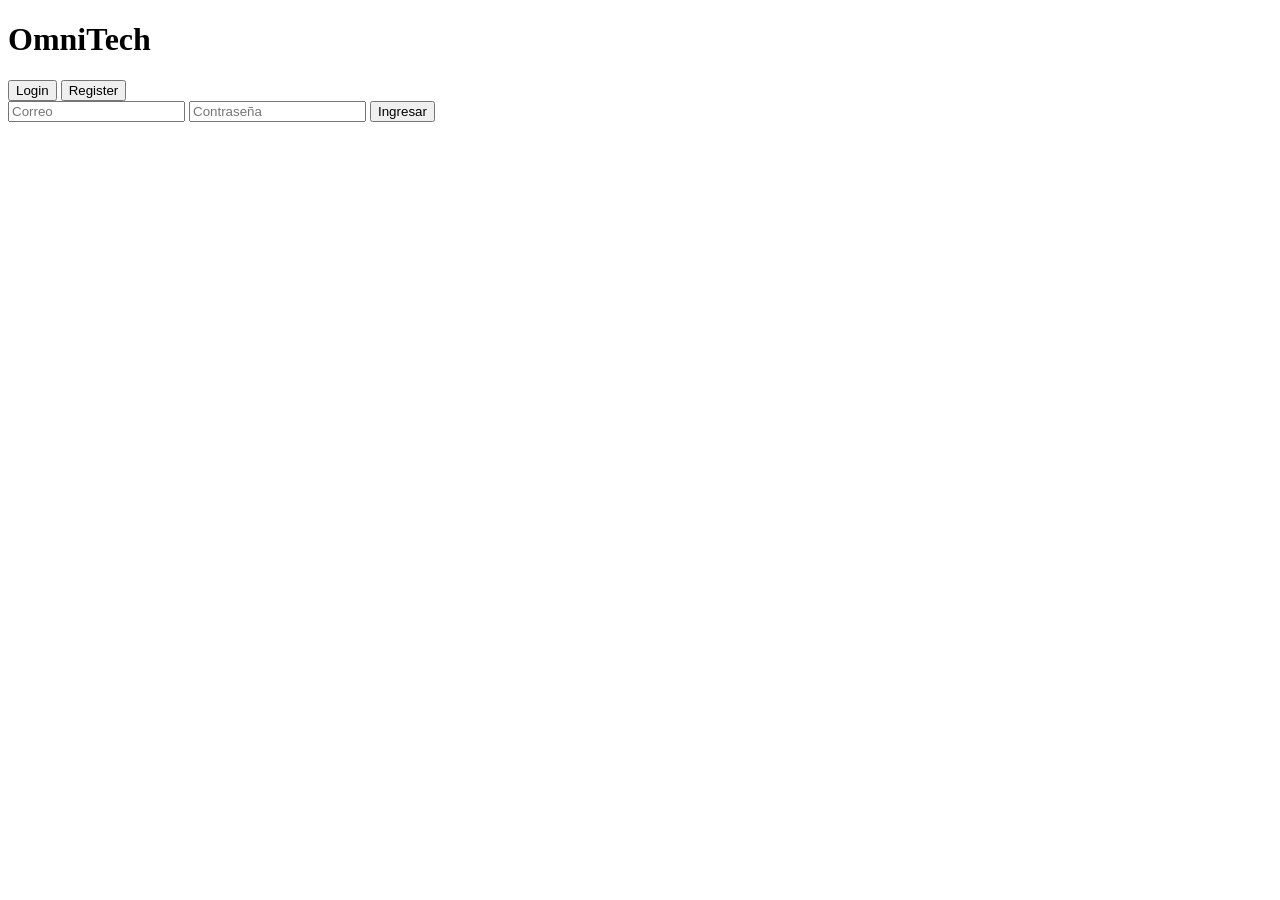
==== Login.html @ 44e3e402 "Add Login.html fileel login de la pagina" ====
<!DOCTYPE html>
<html lang="es">
<head>
    <meta charset="UTF-8">
    <meta name="viewport" content="width=device-width, initial-scale=1.0">
    <title>Login - OmniTech</title>
    <link rel="stylesheet" href="styles.css">
</head>
<body>

    <div class="container">
        <div class="form-box">
            <h1>OmniTech</h1>

            <div class="buttons">
                <button onclick="mostrarLogin()">Login</button>
                <button onclick="mostrarRegister()">Register</button>
            </div>

            <form id="loginForm">
                <input type="email" id="loginEmail" placeholder="Correo" required>
                <input type="password" id="loginPassword" placeholder="Contraseña" required>
                <button type="submit">Ingresar</button>
            </form>

            <form id="registerForm" style="display:none;">
                <input type="text" id="registerUser" placeholder="Usuario" required>
                <input type="email" id="registerEmail" placeholder="Correo" required>
                <input type="password" id="registerPassword" placeholder="Contraseña" required>
                <button type="submit">Registrarse</button>
            </form>

            <p id="mensaje"></p>
        </div>
    </div>

    <script src="script.js"></script>
</body>
</html>
---- styles.css ----
.creadores {
    color: rgb(154, 13, 189);
    font-family: Arial, Helvetica, sans-serif;
    text-align: center;
    border: 1px solid rgb(175, 120, 0);
    display: inline-block;
    padding: 15px 40px;
    background-color: #460404;
    width: 250px;
}

.credito {
    color: rgb(129, 78, 0);
    font-family: Arial, Helvetica, sans-serif;
    text-align: center;
    border: 1px solid rgb(13, 194, 194);
}

.lista {
    display: inline-flex;
    justify-content: center;
    align-items: center;
    border: 2px solid rgb(255, 102, 0);
    padding: 15px 40px;
    background-color: #0b5002;
    width: 50px;
    box-sizing: border-box;
}

.imagen img {
    width: 250px;
    height: 200px;
    object-fit: cover;
    border-radius: 10px;
    transition: transform 0.3s ease, box-shadow 0.3s ease;
}

.imagen img:hover {
    transform: scale(1.05);
    box-shadow: 0px 8px 20px rgba(0, 0, 0, 0.3);
}

.bienvenida {
    background-color: lightblue;
    border: 2px solid rgb(0, 0, 0);
    border-radius: 10px;
    padding: 20px;
    width: 80%;
    margin:auto;
}
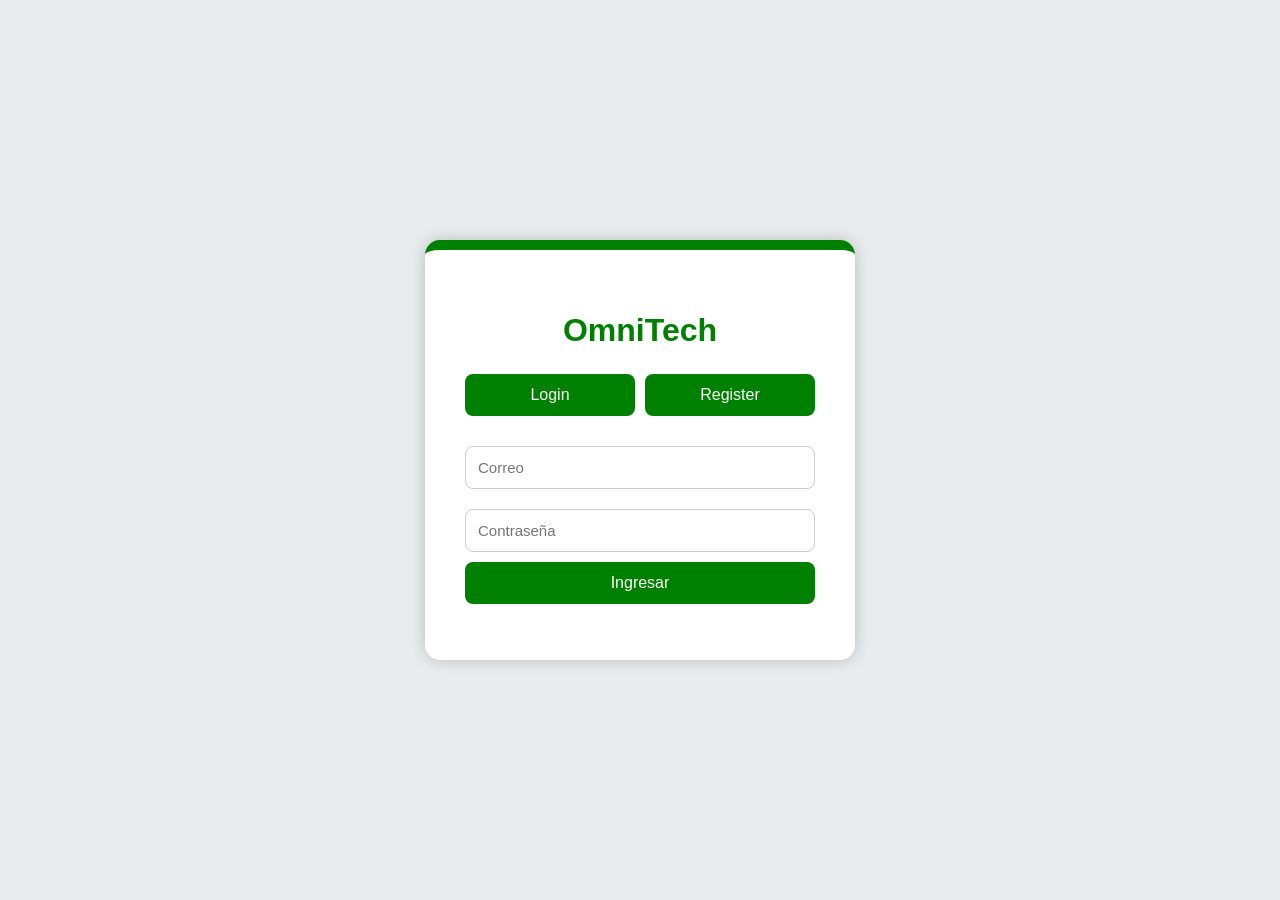
==== commit 6869ef1d: "prueba" ====
--- a/Login.html
+++ b/Login.html
@@ -3,7 +3,7 @@
 <head>
     <meta charset="UTF-8">
     <meta name="viewport" content="width=device-width, initial-scale=1.0">
-    <title>Login - OmniTech</title>
+    <title>Logi - OmniTech</title>
     <link rel="stylesheet" href="styles.css">
 </head>
 <body>
--- a/styles.css
+++ b/styles.css
@@ -1,51 +1,74 @@
-.creadores {
-    color: rgb(154, 13, 189);
-    font-family: Arial, Helvetica, sans-serif;
-    text-align: center;
-    border: 1px solid rgb(175, 120, 0);
-    display: inline-block;
-    padding: 15px 40px;
-    background-color: #460404;
-    width: 250px;
+body {
+    margin: 0;
+    padding: 0;
+    font-family: Arial, sans-serif;
+    background: #e9ecef;
+    display: flex;
+    justify-content: center;
+    align-items: center;
+    height: 100vh;
 }
 
-.credito {
-    color: rgb(129, 78, 0);
-    font-family: Arial, Helvetica, sans-serif;
-    text-align: center;
-    border: 1px solid rgb(13, 194, 194);
+.container {
+    width: 100%;
+    display: flex;
+    justify-content: center;
 }
 
-.lista {
-    display: inline-flex;
-    justify-content: center;
-    align-items: center;
-    border: 2px solid rgb(255, 102, 0);
-    padding: 15px 40px;
-    background-color: #0b5002;
-    width: 50px;
-    box-sizing: border-box;
+.form-box {
+    background: white;
+    padding: 40px;
+    border-radius: 15px;
+    width: 350px;
+    box-shadow: 0 0 15px rgba(0,0,0,0.2);
+    text-align: center;
+    border-top: 10px solid green;
 }
 
-.imagen img {
-    width: 250px;
-    height: 200px;
-    object-fit: cover;
-    border-radius: 10px;
-    transition: transform 0.3s ease, box-shadow 0.3s ease;
+h1 {
+    color: green;
+    margin-bottom: 25px;
 }
 
-.imagen img:hover {
-    transform: scale(1.05);
-    box-shadow: 0px 8px 20px rgba(0, 0, 0, 0.3);
+.buttons {
+    display: flex;
+    gap: 10px;
+    margin-bottom: 20px;
 }
 
-.bienvenida {
-    background-color: lightblue;
-    border: 2px solid rgb(0, 0, 0);
-    border-radius: 10px;
-    padding: 20px;
-    width: 80%;
-    margin:auto;
+.buttons button {
+    flex: 1;
 }
 
+form {
+    display: flex;
+    flex-direction: column;
+}
+
+input {
+    margin: 10px 0;
+    padding: 12px;
+    border: 1px solid #ccc;
+    border-radius: 8px;
+    font-size: 15px;
+}
+
+button {
+    padding: 12px;
+    border: none;
+    border-radius: 8px;
+    background: green;
+    color: white;
+    font-size: 16px;
+    cursor: pointer;
+    transition: 0.3s;
+}
+
+button:hover {
+    background: darkgreen;
+}
+
+#mensaje {
+    margin-top: 15px;
+    font-weight: bold;
+}
